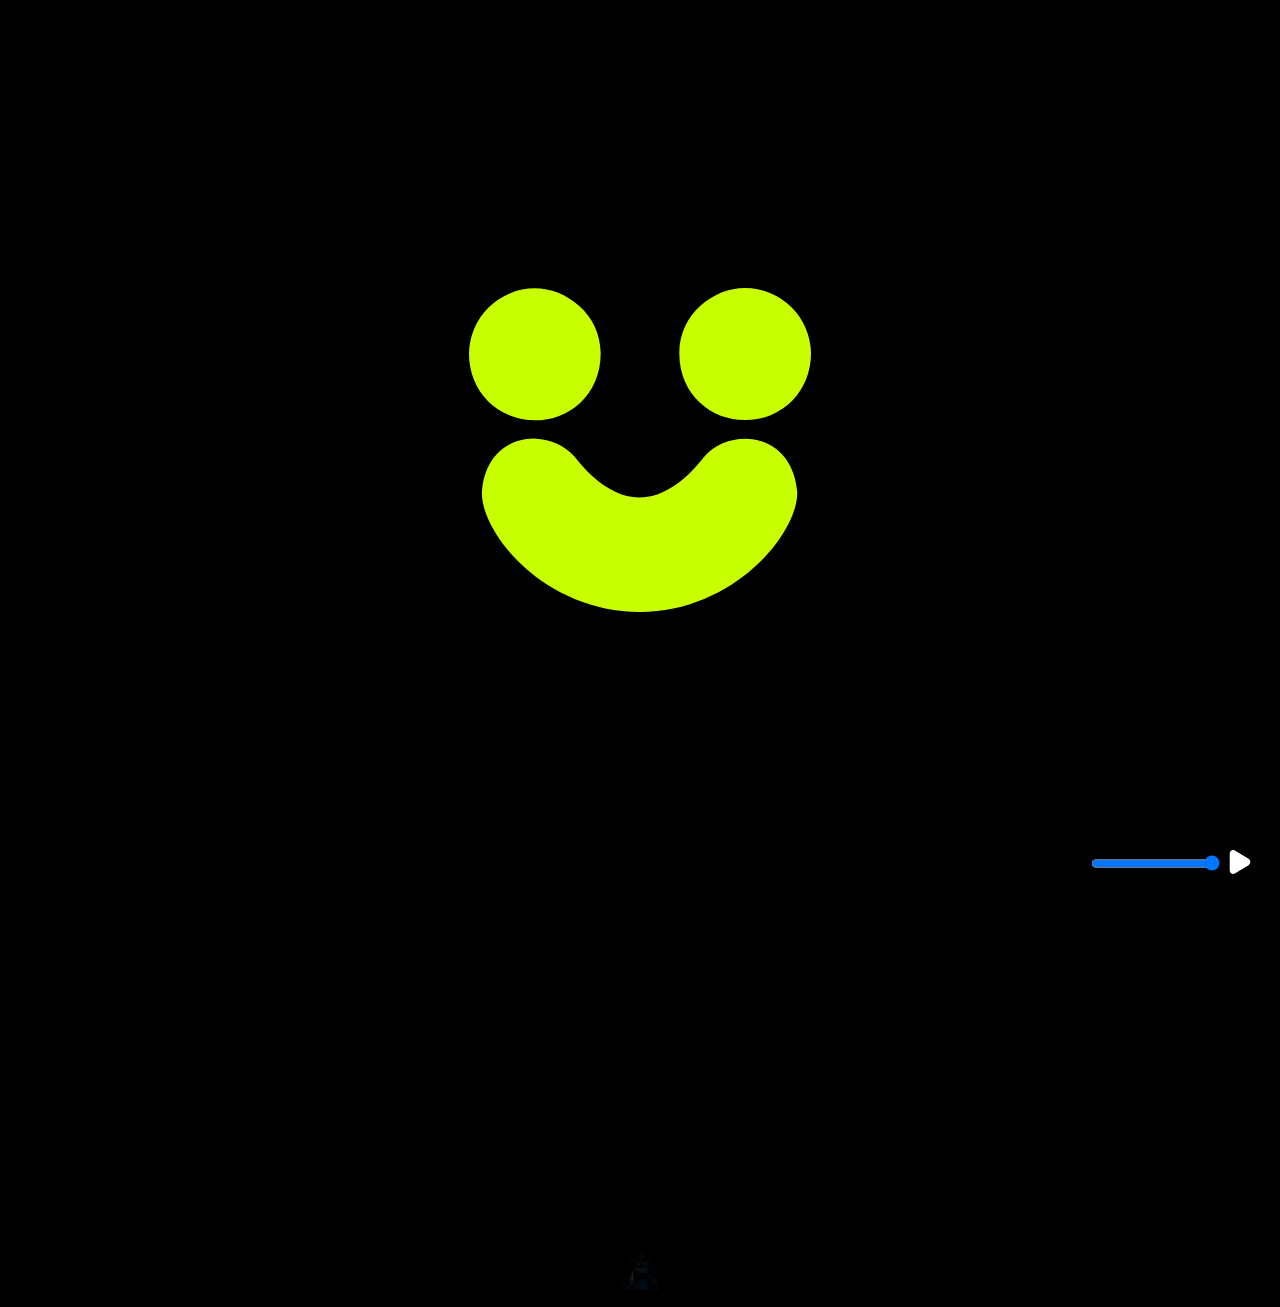
==== index.html @ 1e8f008e "fix #2" ====
<!DOCTYPE html>
<html lang="en">
<head>
    <title>midii's website</title>
    <meta charset="UTF-8">
    <meta property="og:title" content="midii's website">
    <meta name="author" content="midii & Fazzoc">
    <meta name="description" content="this site includes links and everything you need to know about midii">
    <meta property="og:image" content="assets/thumbnail.jpg"/>
    <meta property="og:image:type" content="image/jpeg"/>
    <meta property="og:image:width" content="1280"/>
    <meta property="og:image:height" content="800"/>
    <link rel="icon" href="assets/midii.svg">
    <link rel="stylesheet" href="style.css">
    <meta name="viewport" content="width=device-width, initial-scale=1">
</head>
<body>

    <section id="start" style="position: fixed; background-color: black;">
        <a href="#about"><img alt="midii logo" src="assets/midii.svg" class="logo"></a>
    </section>

    <section id="bear5" style="position: fixed; background-color: black;">
        <div>
            <img src="assets/bear5.webp"> <img src="assets/bear5.webp">
            <img src="assets/bear5.webp"> <img src="assets/bear5.webp">
            <img src="assets/bear5.webp">
            <h1>BEAR5 ATTACK RAHHHHH!!!!!!!!!!</h1> 
            <ul class="button1">
                <a href="#about">◀ back</a> 
            </ul>
        </div>
    </section>

    <p class="midii">midii<br>WORK IN PROGRESS</p>

    <nav class="navbar">
        <a href="#about">About</a>
        <a href="#links">Links</a>
        <a href="#music">Music</a>
        <a href="#business">Business</a>
        <a href="#edt">EDTstudio</a>
    </nav> 

    <ul class="button1">
        <a href="#start">← back</a> 
    </ul>

    <section id="about">
    <div>
        <h2>about me-</h2>
    <p>hello! welcome to my site
        <br>my username is midii / midiinya, my real name is Natalie
        <br>my pronouns are she/her
    </p>
        <p>im Norwegian (living in Norway), half Thai (i dont speak it though),
        <br>trans female, 16, autistic, bisexual, taken
        <br>i like playing games or just doing silly shit with my friends
        <br>i make youtube videos and i stream on twitch
        <br>im also a pngtuber :3 (i wanna become a vtuber one day)
        <br>i make music (usually bitcrushed synthwave)
        <br>and i edit videos (i probably wont edit for anyone else cuz im too busy with my own stuff)
    </p>
        <p>i love synthwave, my favorite artists/bands are:
        <br>Forêt de Vin, Gunship, The Midnight, Carpenter Brut, The Strike
    </p>
        <p>my favorite content creator is SMii7Y, his videos are hilarious and are my biggest inspiration
    </p>
        <p>Mae is the best Fortnite skin</p>
    <br>
        <h2>about site-</h2>
        <p>this website was rebuilt from the ground up from my carrd with the help of Fazzoc,
        <br>including some extra stuff as well (wip)</p>
        <br>site version: 0.80
        </p>
    </div>
    </section>

    <section id="links">
    <div>
        <h2>links to my stuff-</h2>
    <div class="button2">
        <a href="https://www.youtube.com/@midiinya"><img src="assets/youtube.svg">midii</a>
        <a href="https://www.youtube.com/@moremid"><img src="assets/youtube.svg">More Mid</a>
        <a href="https://www.youtube.com/@midiiLIVE"><img src="assets/youtube.svg">midiiLIVE</a>
        <a href="https://pronouns.page/@midii"><img src="assets/PronounsPage.svg">Pronouns.page</a>
        <a href="https://www.twitch.tv/midiinya"><img src="assets/twitch.svg">Twitch</a>
        <a href="https://www.reddit.com/user/midiinya"><img src="assets/reddit.svg">Reddit</a>
        <a href="https://midiinya.bsky.social"><img src="assets/bsky.svg">Bsky</a>
        <a href="https://ko-fi.com/midiinya"><img src="assets/ko-fi.svg">Ko-fi</a>
        <a href="https://open.spotify.com/artist/6ENevJ3PjtaUSoXayQGUvi"><img src="assets/spotify.svg">Spotify</a>
        <a href="https://midii.bandcamp.com"><img src="assets/bandcamp.svg">Bandcamp</a>
        <a href="https://soundcloud.com/midiinya"><img src="assets/soundcloud.svg">Soundcloud</a>
        <a href="https://gamebanana.com/members/1912000"><img src="assets/gamebanana.svg">GameBanana</a>
        <a href="https://midii.newgrounds.com"><img src="assets/newgrounds.svg">Newgrounds</a>
        <a href="https://steamcommunity.com/id/midiinya"><img src="assets/steam.svg">Steam</a>
        <a href="https://www.roblox.com/users/116168381/profile"><img src="assets/roblox.svg">Roblox</a>
        <a href="https://discord.gg/n57dwsB"><img src="assets/discord.svg">Discord Server</a>
    </div>
    </section>

    <section id="music">
    <div>
        <h1>my music-</h1>  <!-- HMMMM, the layout for the song titles seems to be misplaced when in 1 row, will fix in next update --> 
            <h2>albums & EPs:<h2>
            <h2 style="text-align: center;">none yet</h2>
            <h3>singles:<h3>
        <div class="cover-grid">
            <h3>stickwavez</h3>
            <h3>aporia</h3>
                <a href="https://midii.bandcamp.com/album/stickwavez-legacy"><img src="assets/stickwavez.webp" class="cover rotateL"></a>
                <a href="https://open.spotify.com/album/1gKgm4zsXIZEOLqkYs9siy"><img src="assets/cover1.webp" class="cover rotateR"></a>
            <h3>chem</h3>
            <h3>california corndog 강남스타일 게이밍</h3>
                <a href="https://midii.bandcamp.com/album/chem"><img src="assets/PEAK.webp" class="cover rotateL"></a>
                <a href="https://midii.bandcamp.com/track/california-corndog"><img src="assets/cali_corndog.webp" class="cover rotateR"></a>
            <h3>crystalCoda</h3>
            <h3>insight</h3>
                <a href="https://midii.bandcamp.com/track/crystalcoda"><img src="assets/cover1.webp" class="cover rotateL"></a>
                <a href="https://midii.bandcamp.com/track/insight"><img src="assets/cover1.webp" class="cover rotateR"></a>
        </div>
            <p style="text-align: center;">more coming soon!</p>
        </div>
    </section>

    <section id="business">
        <div>
            <h2>business related stuff-</h2>

            <p>contact me at midiinya@gmail.com for business purposes</p>

            <p> refund policy:
            <br> midii or EDTstudio cannot provide refunds on any purchases which do not include physical products.
            </p>
        </div>
    </section>

    <section id="edt">
        <div>
            <h2>EDTstudio-</h2>
            <img alt="" src="assets/EDTstudio.webp" style="width: 250px;">
            <p>EDTstudio (Epic Dump Trucks studio) is a studio i own along with <a href="https://www.youtube.com/@DuskDragonNight75">DuskDN75</a> and <a href="https://linktr.ee/Fazzoc">Fazzoc</a>
        <div class="button2">
            <a href="https://epicdumptrucks.carrd.co/" class="button1"><img src="assets/carrd.svg">EDTstudio Carrd</a>
        </div>
            <p>more info in the carrd above!
            <br>this section will be replaced when we make a website for EDTstudio
            </p>
        </div>
    </section>

     <section id="merch">
        <div>
            <p>surely you jestin</p>
            <img alt="honk honk! :)" src="assets/honk.webp" style=" width:54vh; border-radius: 0.5rem; display: block; margin: auto;">
        </div>
     </section>

    <footer>
        <a href="#bear5"><img alt="BEAR5!!" src="assets/bear5.webp" class="bear5"></a>
    </footer>

    <div id="volume-control">
    <input type="range" id="volume-slider" min="0" max="1" step="0.01" value="1">
        <button id="volume-button">
        <img id="volume-icon" src="assets/play.svg" alt="Play/Pause">
    </button>
    </div>
    
<script src="advanced_stuff.js"></script>
</body>
</html>
---- style.css ----
/* --------------- Web page stuff --------------- */
@font-face {
    font-family: "Baloo";
    src: url('assets/Baloo-Regular.woff2');
    font-display: swap;
}

body {
    font-family: "Baloo";
    font-size: 1.2rem;
    margin-inline: 11vw;
    background-color: black;
    animation: fadeIn 1s forwards;
}

@keyframes fadeIn {
    from { opacity: 0; }
    to { opacity: 1; }
}

* {color: #C8FF00;}

#bear5 * {color: #0081DE;}

.in {text-indent: 2em;}

div {margin-inline: 6vw;}

a {
    user-select: none;
    -webkit-user-drag: none;
}

section {
    display: none;
    height: 100%;
    width: 100%;
    transition: opacity 0.1s cubic-bezier(0, 0, 0.21, 1);
}

section:target {
    display: block;
    z-index: 1;
    transition: all 0.45s cubic-bezier(0, 0, 0.21, 1);
}
/* ---------------------------------------------- */

/* -------------- Site asset stuff -------------- */
.logo {
    position: fixed;
    inset: 0;
    margin: auto;
    width: 38vh;
    transition: width 0.4s ease-in-out;
}

.logo:hover {width: 39vh;}

.midii {
    letter-spacing: 0.6vh;
    font-size: 5.2vh;
    text-align: center;
    margin: 4vh 0 1vh;
}

.bear5 {
    width: 38px;
    opacity: 0.1;
    position: relative;
    margin-top: 100%;
    transition: opacity 3s ease-in-out;
}

.bear5:hover {opacity: 1;}

.cover-grid {
    display: grid;
    grid-template-columns: repeat(2, 32ch);
    gap: 2ch;
    justify-content: center;
    text-align: center;
}

.cover {
    max-width: 32ch;
}

footer {
    display: inline-block;
    text-align: center;
    width: 100%;
    top: 90%;
}

::-webkit-scrollbar {
    width: 6px;
    background-color: black;
    border-radius: 2px;
}
/* ---------------------------------------------- */

/* ------------- interaction stuff -------------- */
[class^="button"], .navbar {
    text-align: center;
    margin: 0;
    padding: 0;
}

[class^="button"] a, .navbar a {
    text-decoration: none;
    display: inline-flex;
    justify-content: center;
    padding: 0 1vh;
    margin: 0.2rem;
    border-radius: 2em;
    font-size: 1.5rem;
    transition: transform 0.125s ease;
}

/* Shared hover effect */
[class^="button"] a:hover, .navbar a:hover {transform: scale(1.05);}

/* Specific button styles */
.button1 a, .navbar a {border: solid 3px;}

.button2 a {
    font-size: 1.6em;
    background-color: #C8FF00;
    color: #000;
}

.navbar a {
    font-size: 1.85rem;
    letter-spacing: 0.18em;
    padding: 0 25px 0 30px;
}

.button2 img {
    width: 1em;
    margin-right: 0.25em;
}

.rotateL, .rotateR {
    rotate: 0;  
    transition: rotate 0.125s ease-in-out;
}

.rotateL:hover {rotate: -2deg;}

.rotateR:hover {rotate: 2deg;}
/* ---------------------------------------------- */

/* ------------ Player related stuff ------------ */
#volume-control {
    position: fixed;
    bottom: 0;
    right: -6vw;
    display: flex;
    padding: 2.5vh;
    z-index: 10;
}

#volume-button {
    background: none;
    border: none;
    cursor: pointer;
}

#volume-icon {width: 24px;}
/* ---------------------------------------------- */

/* ------------ device scaling stuff ------------ */
@media screen and (max-width: 1760px) {
    body {font-size: 1.05rem;}

    .midii {font-size: 3.8vh;}

    .navbar a {font-size: 1.5125rem;}
}

@media screen and (max-width: 980px) {
    body {font-size: 0.9rem;}

    .logo {width: 28vh;}

    .logo:hover {width: 29vh;}

    .midii {font-size: 3.2vh;}

    .navbar a {
        font-size: 1.4rem;
        border-radius: 1em;
    }
}

@media screen and (max-width: 768px) {
    .midii {font-size: 4.3vh;}
    
    .cover-grid {grid-template-columns: 1fr;}
}

@media screen and (max-width: 480px) {
    .logo {width: 20vh;}

    .logo:hover {width: 21vh;}

    .navbar a {
        padding: 0;
        width: 100%;
        border-radius: 1.5em;
    }
}
/* ---------------------------------------------- */
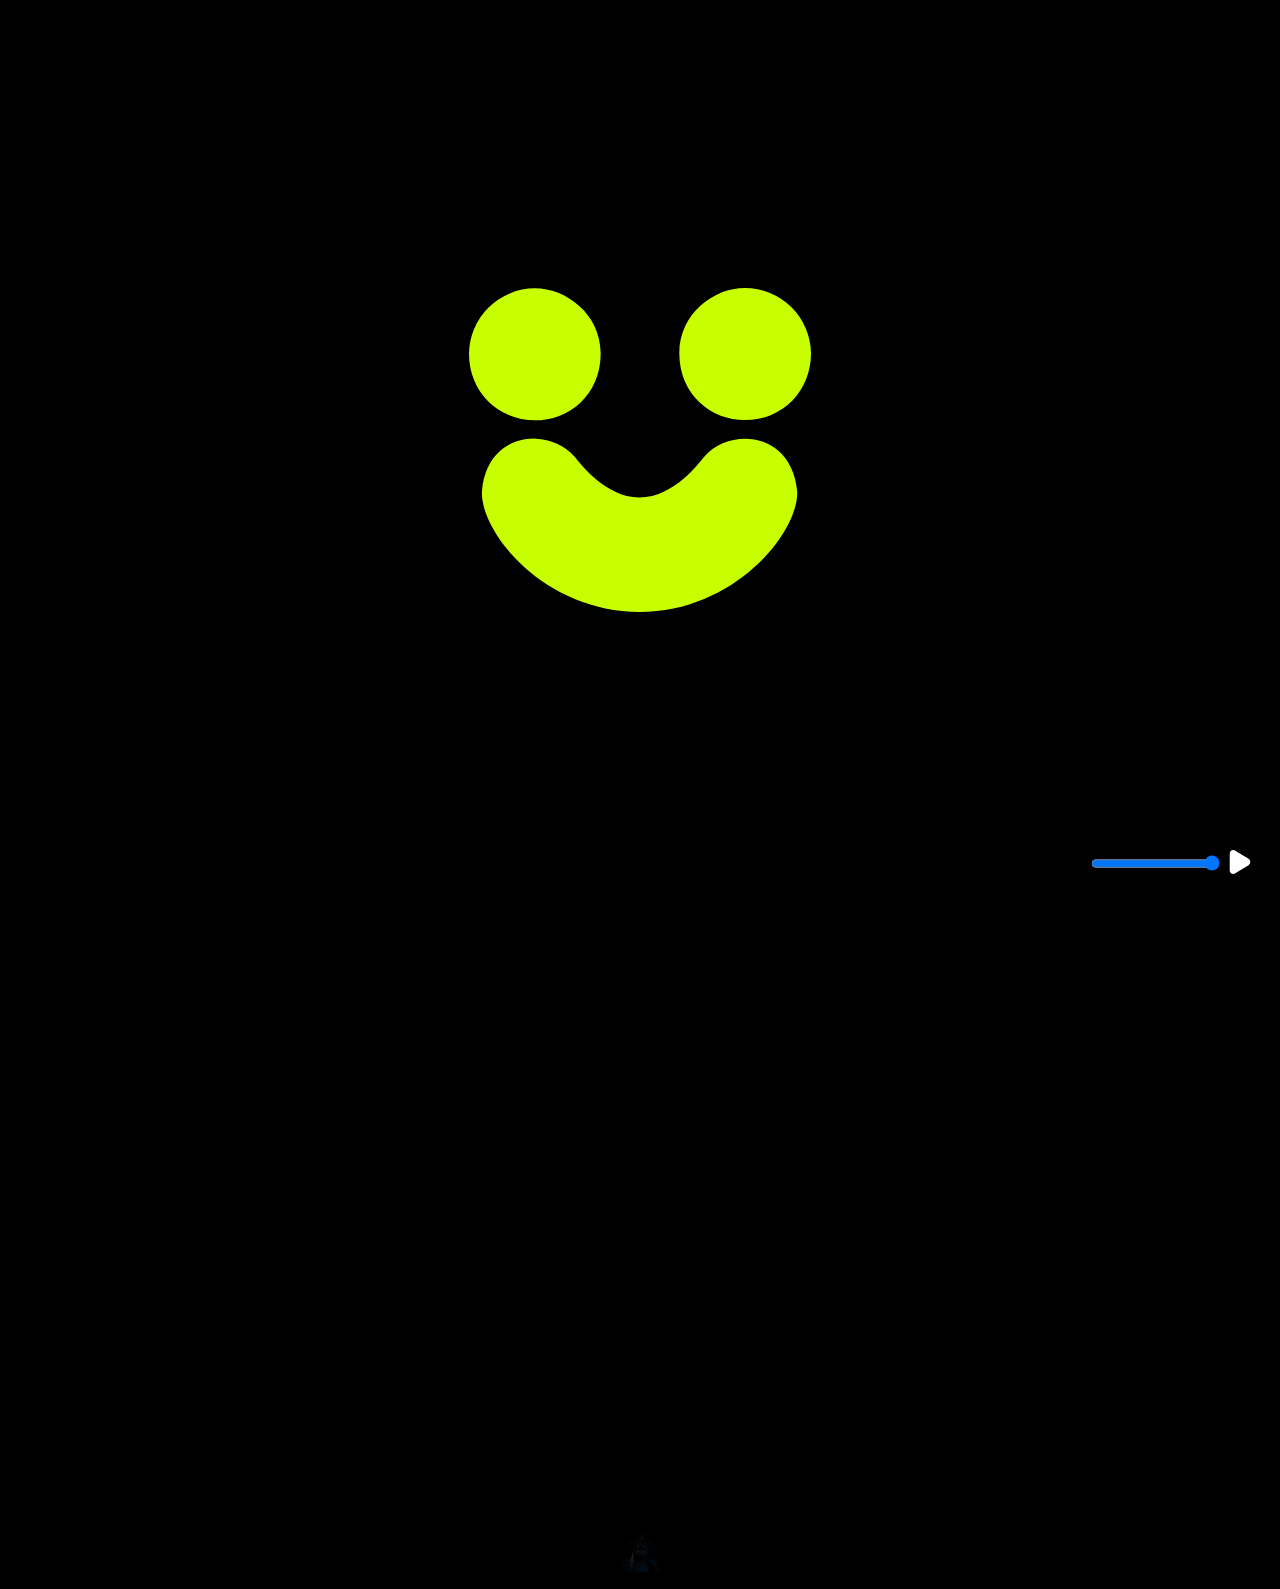
==== commit d5817a5b: "fix #3" ====
--- a/index.html
+++ b/index.html
@@ -16,11 +16,11 @@
 </head>
 <body>
 
-    <section id="start" style="position: fixed; background-color: black;">
+    <section id="start" style="position: absolute; background-color: black;">
         <a href="#about"><img alt="midii logo" src="assets/midii.svg" class="logo"></a>
     </section>
 
-    <section id="bear5" style="position: fixed; background-color: black;">
+    <section id="bear5" style="position: absolute; background-color: black;">
         <div>
             <img src="assets/bear5.webp"> <img src="assets/bear5.webp">
             <img src="assets/bear5.webp"> <img src="assets/bear5.webp">
--- a/style.css
+++ b/style.css
@@ -8,7 +8,7 @@
 body {
     font-family: "Baloo";
     font-size: 1.2rem;
-    margin-inline: 11vw;
+    margin-inline: 0; /* Needs fixing, causes issues with sections, specifically bear5 and start */
     background-color: black;
     animation: fadeIn 1s forwards;
 }
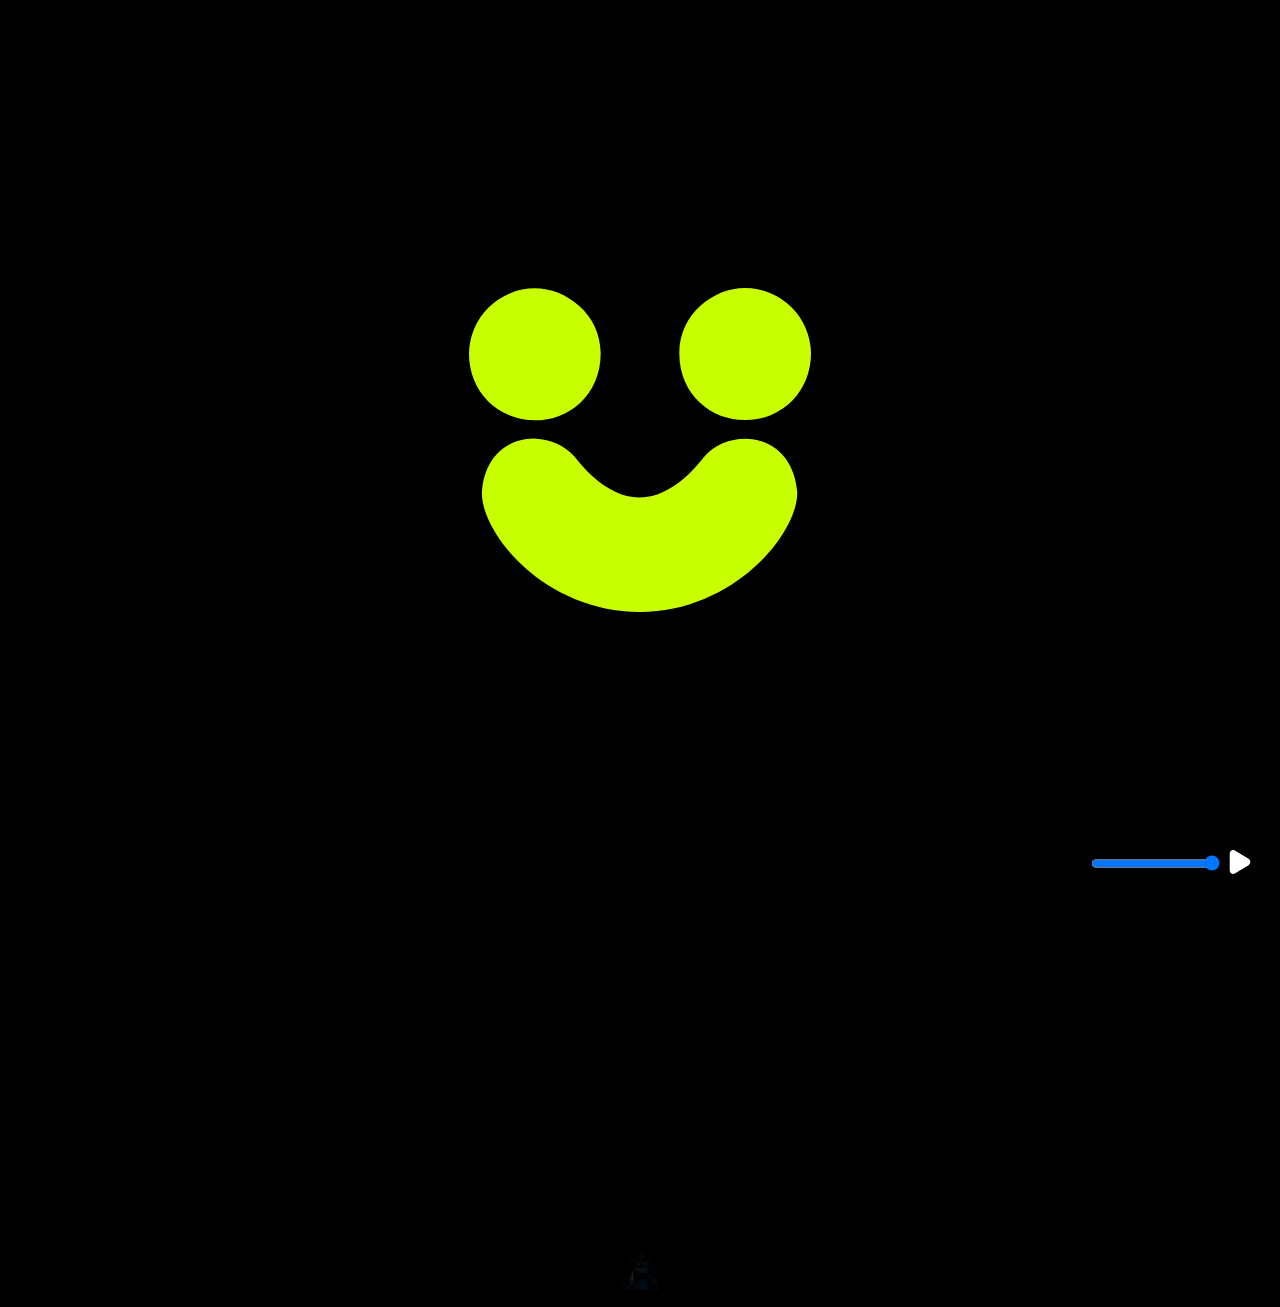
==== commit 0918d544: "temp fix" ====
--- a/index.html
+++ b/index.html
@@ -16,11 +16,11 @@
 </head>
 <body>
 
-    <section id="start" style="position: absolute; background-color: black;">
+    <section id="start" style="position: fixed; background-color: black;">
         <a href="#about"><img alt="midii logo" src="assets/midii.svg" class="logo"></a>
     </section>
 
-    <section id="bear5" style="position: absolute; background-color: black;">
+    <section id="bear5" style="position: absolute; width: 80vw; background-color: black;">
         <div>
             <img src="assets/bear5.webp"> <img src="assets/bear5.webp">
             <img src="assets/bear5.webp"> <img src="assets/bear5.webp">
--- a/style.css
+++ b/style.css
@@ -8,7 +8,7 @@
 body {
     font-family: "Baloo";
     font-size: 1.2rem;
-    margin-inline: 0; /* Needs fixing, causes issues with sections, specifically bear5 and start */
+    margin-inline: 11vw; /* Needs fixing, causes issues with sections, specifically bear5 and start */
     background-color: black;
     animation: fadeIn 1s forwards;
 }
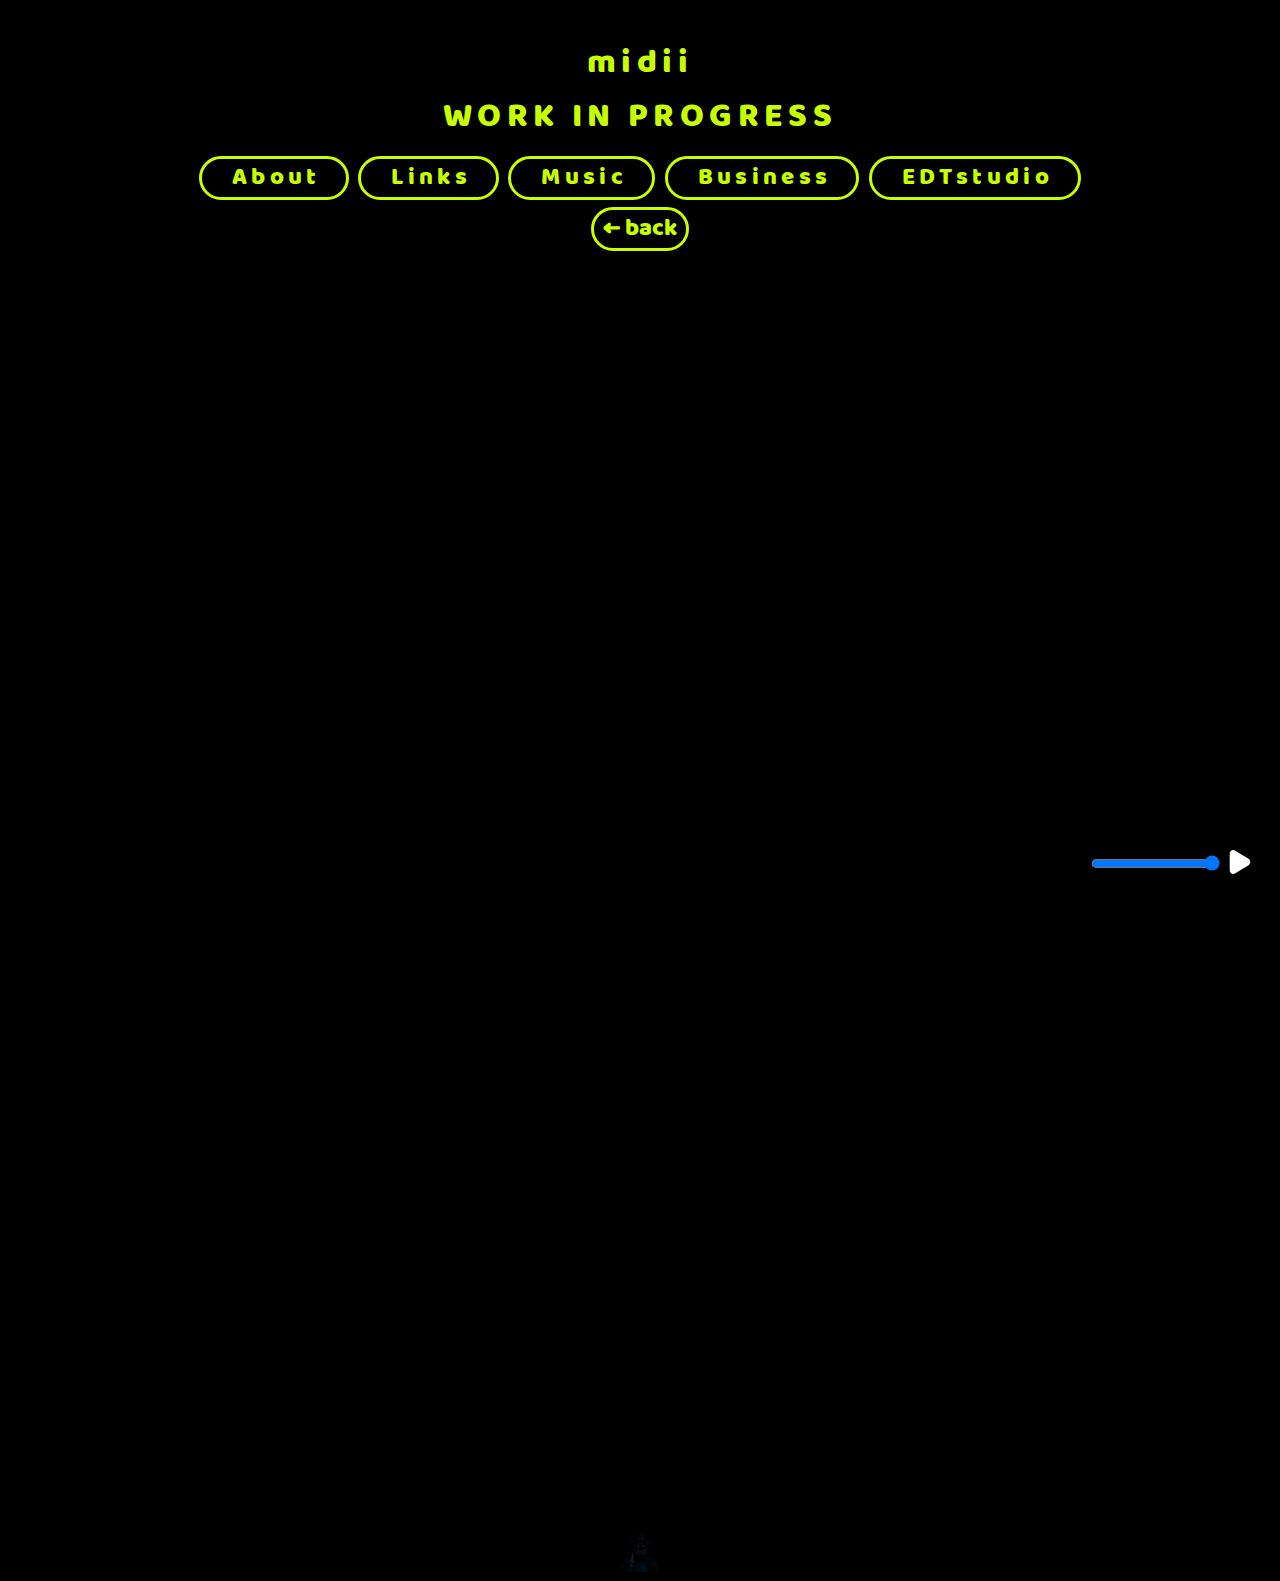
==== commit 55d1eb87: "improved navigation stability, reduce complexity" ====
--- a/index.html
+++ b/index.html
@@ -20,7 +20,7 @@
         <a href="#about"><img alt="midii logo" src="assets/midii.svg" class="logo"></a>
     </section>
 
-    <section id="bear5" style="position: absolute; width: 80vw; background-color: black;">
+    <section id="bear5" style="position: absolute; background-color: black;">
         <div>
             <img src="assets/bear5.webp"> <img src="assets/bear5.webp">
             <img src="assets/bear5.webp"> <img src="assets/bear5.webp">
@@ -54,14 +54,14 @@
         <br>my pronouns are she/her
     </p>
         <p>im Norwegian (living in Norway), half Thai (i dont speak it though),
-        <br>trans female, 16, autistic, bisexual, taken
+        <br>trans female, 16, autistic, lesbian
         <br>i like playing games or just doing silly shit with my friends
         <br>i make youtube videos and i stream on twitch
         <br>im also a pngtuber :3 (i wanna become a vtuber one day)
         <br>i make music (usually bitcrushed synthwave)
         <br>and i edit videos (i probably wont edit for anyone else cuz im too busy with my own stuff)
     </p>
-        <p>i love synthwave, my favorite artists/bands are:
+        <p>i love synthwave music, my favorite artists/bands are:
         <br>Forêt de Vin, Gunship, The Midnight, Carpenter Brut, The Strike
     </p>
         <p>my favorite content creator is SMii7Y, his videos are hilarious and are my biggest inspiration
@@ -71,7 +71,7 @@
         <h2>about site-</h2>
         <p>this website was rebuilt from the ground up from my carrd with the help of Fazzoc,
         <br>including some extra stuff as well (wip)</p>
-        <br>site version: 0.80
+        <br>site version: 0.81
         </p>
     </div>
     </section>
--- a/style.css
+++ b/style.css
@@ -1,21 +1,21 @@
 /* --------------- Web page stuff --------------- */
 @font-face {
-    font-family: "Baloo";
-    src: url('assets/Baloo-Regular.woff2');
-    font-display: swap;
+font-family: "Baloo";
+src: url('assets/Baloo-Regular.woff2');
+font-display: swap;
 }
 
 body {
-    font-family: "Baloo";
-    font-size: 1.2rem;
-    margin-inline: 11vw; /* Needs fixing, causes issues with sections, specifically bear5 and start */
-    background-color: black;
-    animation: fadeIn 1s forwards;
+font-family: "Baloo";
+font-size: 1.2rem;
+margin: auto;
+background-color: black;
+animation: fadeIn 1s forwards;
 }
 
 @keyframes fadeIn {
-    from { opacity: 0; }
-    to { opacity: 1; }
+from { opacity: 0; }
+to { opacity: 1; }
 }
 
 * {color: #C8FF00;}
@@ -27,33 +27,35 @@
 div {margin-inline: 6vw;}
 
 a {
-    user-select: none;
-    -webkit-user-drag: none;
+user-select: none;
+-webkit-user-drag: none;
 }
 
 section {
-    display: none;
-    height: 100%;
-    width: 100%;
-    transition: opacity 0.1s cubic-bezier(0, 0, 0.21, 1);
-}
-
+overflow: hidden;
+height: 0;
+opacity: 0;
+z-index: 0;
+transition: opacity 0.1s cubic-bezier(0, 0, 0.21, 1);
+}
 section:target {
-    display: block;
-    z-index: 1;
-    transition: all 0.45s cubic-bezier(0, 0, 0.21, 1);
+position: relative;
+height: 100%;
+width: 100%;
+z-index: 1;
+opacity: 1;
+transition: opacity 0.45s cubic-bezier(0, 0, 0.21, 1);
 }
 /* ---------------------------------------------- */
 
 /* -------------- Site asset stuff -------------- */
 .logo {
-    position: fixed;
-    inset: 0;
-    margin: auto;
-    width: 38vh;
-    transition: width 0.4s ease-in-out;
-}
-
+position: fixed;
+inset: 0;
+margin: auto;
+width: 38vh;
+transition: width 0.4s ease-in-out;
+}
 .logo:hover {width: 39vh;}
 
 .midii {
@@ -64,57 +66,55 @@
 }
 
 .bear5 {
-    width: 38px;
-    opacity: 0.1;
-    position: relative;
-    margin-top: 100%;
-    transition: opacity 3s ease-in-out;
-}
-
+width: 38px;
+opacity: 0.1;
+position: relative;
+margin-top: 100%;
+transition: opacity 3s ease-in-out;
+}
 .bear5:hover {opacity: 1;}
 
 .cover-grid {
-    display: grid;
-    grid-template-columns: repeat(2, 32ch);
-    gap: 2ch;
-    justify-content: center;
-    text-align: center;
+display: grid;
+grid-template-columns: repeat(2, 32ch);
+gap: 2ch;
+justify-content: center;
+text-align: center;
 }
 
 .cover {
-    max-width: 32ch;
+max-width: 32ch;
 }
 
 footer {
-    display: inline-block;
-    text-align: center;
-    width: 100%;
-    top: 90%;
+display: inline-block;
+text-align: center;
+width: 100%;
+top: 90%;
 }
 
 ::-webkit-scrollbar {
-    width: 6px;
-    background-color: black;
-    border-radius: 2px;
+width: 6px;
+background-color: black;
+border-radius: 2px;
 }
 /* ---------------------------------------------- */
 
 /* ------------- interaction stuff -------------- */
 [class^="button"], .navbar {
-    text-align: center;
-    margin: 0;
-    padding: 0;
-}
-
+text-align: center;
+margin: 0;
+padding: 0;
+}
 [class^="button"] a, .navbar a {
-    text-decoration: none;
-    display: inline-flex;
-    justify-content: center;
-    padding: 0 1vh;
-    margin: 0.2rem;
-    border-radius: 2em;
-    font-size: 1.5rem;
-    transition: transform 0.125s ease;
+text-decoration: none;
+display: inline-flex;
+justify-content: center;
+padding: 0 1vh;
+margin: 0.2rem;
+border-radius: 2em;
+font-size: 1.5rem;
+transition: transform 0.125s ease;
 }
 
 /* Shared hover effect */
@@ -124,25 +124,25 @@
 .button1 a, .navbar a {border: solid 3px;}
 
 .button2 a {
-    font-size: 1.6em;
-    background-color: #C8FF00;
-    color: #000;
+font-size: 1.6em;
+background-color: #C8FF00;
+color: #000;
 }
 
 .navbar a {
-    font-size: 1.85rem;
-    letter-spacing: 0.18em;
-    padding: 0 25px 0 30px;
+font-size: 1.85rem;
+letter-spacing: 0.18em;
+padding: 0 25px 0 30px;
 }
 
 .button2 img {
-    width: 1em;
-    margin-right: 0.25em;
+width: 1em;
+margin-right: 0.25em;
 }
 
 .rotateL, .rotateR {
-    rotate: 0;  
-    transition: rotate 0.125s ease-in-out;
+rotate: 0;  
+transition: rotate 0.125s ease-in-out;
 }
 
 .rotateL:hover {rotate: -2deg;}
@@ -152,18 +152,18 @@
 
 /* ------------ Player related stuff ------------ */
 #volume-control {
-    position: fixed;
-    bottom: 0;
-    right: -6vw;
-    display: flex;
-    padding: 2.5vh;
-    z-index: 10;
+position: fixed;
+bottom: 0;
+right: -6vw;
+display: flex;
+padding: 2.5vh;
+z-index: 10;
 }
 
 #volume-button {
-    background: none;
-    border: none;
-    cursor: pointer;
+background: none;
+border: none;
+cursor: pointer;
 }
 
 #volume-icon {width: 24px;}
@@ -171,11 +171,11 @@
 
 /* ------------ device scaling stuff ------------ */
 @media screen and (max-width: 1760px) {
-    body {font-size: 1.05rem;}
-
-    .midii {font-size: 3.8vh;}
-
-    .navbar a {font-size: 1.5125rem;}
+body {font-size: 1.05rem;}
+
+.midii {font-size: 3.8vh;}
+
+.navbar a {font-size: 1.5125rem;}
 }
 
 @media screen and (max-width: 980px) {
@@ -188,15 +188,15 @@
     .midii {font-size: 3.2vh;}
 
     .navbar a {
-        font-size: 1.4rem;
-        border-radius: 1em;
+    font-size: 1.4rem;
+    border-radius: 1em;
     }
 }
 
 @media screen and (max-width: 768px) {
-    .midii {font-size: 4.3vh;}
+.midii {font-size: 4.3vh;}
     
-    .cover-grid {grid-template-columns: 1fr;}
+.cover-grid {grid-template-columns: 1fr;}
 }
 
 @media screen and (max-width: 480px) {
@@ -205,9 +205,9 @@
     .logo:hover {width: 21vh;}
 
     .navbar a {
-        padding: 0;
-        width: 100%;
-        border-radius: 1.5em;
+    padding: 0;
+    width: 100%;
+    border-radius: 1.5em;
     }
 }
 /* ---------------------------------------------- */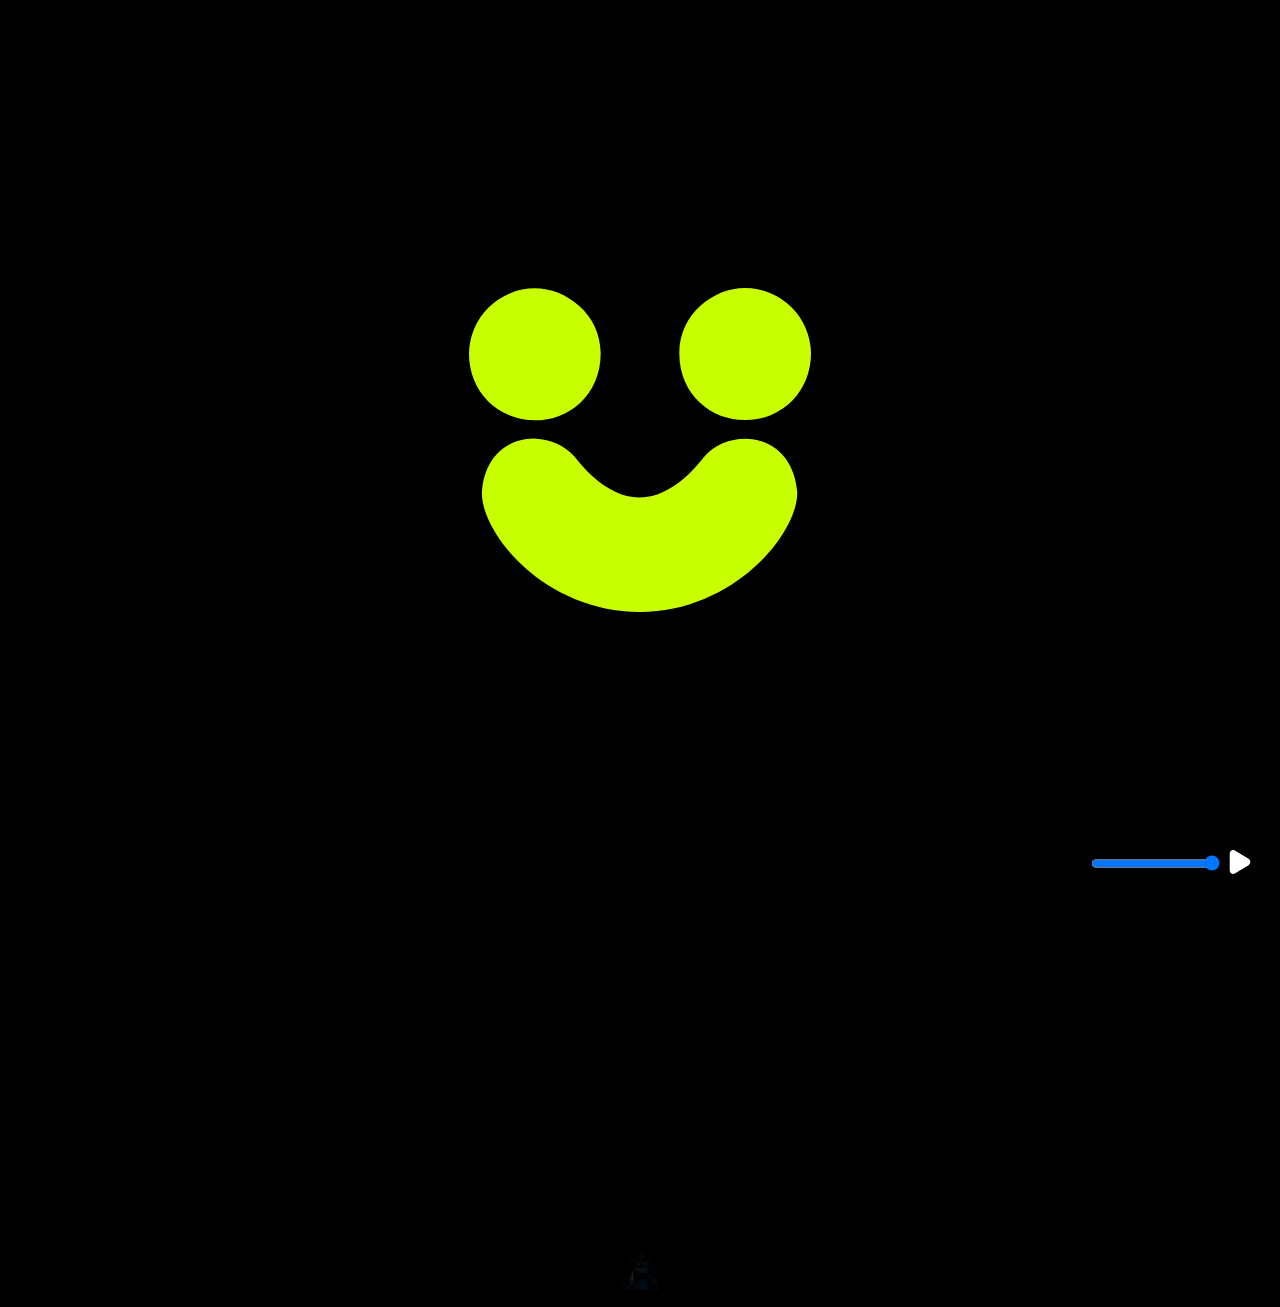
==== commit f39887b3: "Revert "improved navigation stability, reduce complexity"" ====
--- a/index.html
+++ b/index.html
@@ -20,7 +20,7 @@
         <a href="#about"><img alt="midii logo" src="assets/midii.svg" class="logo"></a>
     </section>
 
-    <section id="bear5" style="position: absolute; background-color: black;">
+    <section id="bear5" style="position: absolute; width: 80vw; background-color: black;">
         <div>
             <img src="assets/bear5.webp"> <img src="assets/bear5.webp">
             <img src="assets/bear5.webp"> <img src="assets/bear5.webp">
@@ -71,7 +71,7 @@
         <h2>about site-</h2>
         <p>this website was rebuilt from the ground up from my carrd with the help of Fazzoc,
         <br>including some extra stuff as well (wip)</p>
-        <br>site version: 0.81
+        <br>site version: 0.80
         </p>
     </div>
     </section>
--- a/style.css
+++ b/style.css
@@ -1,21 +1,21 @@
 /* --------------- Web page stuff --------------- */
 @font-face {
-font-family: "Baloo";
-src: url('assets/Baloo-Regular.woff2');
-font-display: swap;
+    font-family: "Baloo";
+    src: url('assets/Baloo-Regular.woff2');
+    font-display: swap;
 }
 
 body {
-font-family: "Baloo";
-font-size: 1.2rem;
-margin: auto;
-background-color: black;
-animation: fadeIn 1s forwards;
+    font-family: "Baloo";
+    font-size: 1.2rem;
+    margin-inline: 11vw; /* Needs fixing, causes issues with sections, specifically bear5 and start */
+    background-color: black;
+    animation: fadeIn 1s forwards;
 }
 
 @keyframes fadeIn {
-from { opacity: 0; }
-to { opacity: 1; }
+    from { opacity: 0; }
+    to { opacity: 1; }
 }
 
 * {color: #C8FF00;}
@@ -27,35 +27,33 @@
 div {margin-inline: 6vw;}
 
 a {
-user-select: none;
--webkit-user-drag: none;
+    user-select: none;
+    -webkit-user-drag: none;
 }
 
 section {
-overflow: hidden;
-height: 0;
-opacity: 0;
-z-index: 0;
-transition: opacity 0.1s cubic-bezier(0, 0, 0.21, 1);
-}
+    display: none;
+    height: 100%;
+    width: 100%;
+    transition: opacity 0.1s cubic-bezier(0, 0, 0.21, 1);
+}
+
 section:target {
-position: relative;
-height: 100%;
-width: 100%;
-z-index: 1;
-opacity: 1;
-transition: opacity 0.45s cubic-bezier(0, 0, 0.21, 1);
+    display: block;
+    z-index: 1;
+    transition: all 0.45s cubic-bezier(0, 0, 0.21, 1);
 }
 /* ---------------------------------------------- */
 
 /* -------------- Site asset stuff -------------- */
 .logo {
-position: fixed;
-inset: 0;
-margin: auto;
-width: 38vh;
-transition: width 0.4s ease-in-out;
-}
+    position: fixed;
+    inset: 0;
+    margin: auto;
+    width: 38vh;
+    transition: width 0.4s ease-in-out;
+}
+
 .logo:hover {width: 39vh;}
 
 .midii {
@@ -66,55 +64,57 @@
 }
 
 .bear5 {
-width: 38px;
-opacity: 0.1;
-position: relative;
-margin-top: 100%;
-transition: opacity 3s ease-in-out;
-}
+    width: 38px;
+    opacity: 0.1;
+    position: relative;
+    margin-top: 100%;
+    transition: opacity 3s ease-in-out;
+}
+
 .bear5:hover {opacity: 1;}
 
 .cover-grid {
-display: grid;
-grid-template-columns: repeat(2, 32ch);
-gap: 2ch;
-justify-content: center;
-text-align: center;
+    display: grid;
+    grid-template-columns: repeat(2, 32ch);
+    gap: 2ch;
+    justify-content: center;
+    text-align: center;
 }
 
 .cover {
-max-width: 32ch;
+    max-width: 32ch;
 }
 
 footer {
-display: inline-block;
-text-align: center;
-width: 100%;
-top: 90%;
+    display: inline-block;
+    text-align: center;
+    width: 100%;
+    top: 90%;
 }
 
 ::-webkit-scrollbar {
-width: 6px;
-background-color: black;
-border-radius: 2px;
+    width: 6px;
+    background-color: black;
+    border-radius: 2px;
 }
 /* ---------------------------------------------- */
 
 /* ------------- interaction stuff -------------- */
 [class^="button"], .navbar {
-text-align: center;
-margin: 0;
-padding: 0;
-}
+    text-align: center;
+    margin: 0;
+    padding: 0;
+}
+
 [class^="button"] a, .navbar a {
-text-decoration: none;
-display: inline-flex;
-justify-content: center;
-padding: 0 1vh;
-margin: 0.2rem;
-border-radius: 2em;
-font-size: 1.5rem;
-transition: transform 0.125s ease;
+    text-decoration: none;
+    display: inline-flex;
+    justify-content: center;
+    padding: 0 1vh;
+    margin: 0.2rem;
+    border-radius: 2em;
+    font-size: 1.5rem;
+    transition: transform 0.125s ease;
 }
 
 /* Shared hover effect */
@@ -124,25 +124,25 @@
 .button1 a, .navbar a {border: solid 3px;}
 
 .button2 a {
-font-size: 1.6em;
-background-color: #C8FF00;
-color: #000;
+    font-size: 1.6em;
+    background-color: #C8FF00;
+    color: #000;
 }
 
 .navbar a {
-font-size: 1.85rem;
-letter-spacing: 0.18em;
-padding: 0 25px 0 30px;
+    font-size: 1.85rem;
+    letter-spacing: 0.18em;
+    padding: 0 25px 0 30px;
 }
 
 .button2 img {
-width: 1em;
-margin-right: 0.25em;
+    width: 1em;
+    margin-right: 0.25em;
 }
 
 .rotateL, .rotateR {
-rotate: 0;  
-transition: rotate 0.125s ease-in-out;
+    rotate: 0;  
+    transition: rotate 0.125s ease-in-out;
 }
 
 .rotateL:hover {rotate: -2deg;}
@@ -152,18 +152,18 @@
 
 /* ------------ Player related stuff ------------ */
 #volume-control {
-position: fixed;
-bottom: 0;
-right: -6vw;
-display: flex;
-padding: 2.5vh;
-z-index: 10;
+    position: fixed;
+    bottom: 0;
+    right: -6vw;
+    display: flex;
+    padding: 2.5vh;
+    z-index: 10;
 }
 
 #volume-button {
-background: none;
-border: none;
-cursor: pointer;
+    background: none;
+    border: none;
+    cursor: pointer;
 }
 
 #volume-icon {width: 24px;}
@@ -171,11 +171,11 @@
 
 /* ------------ device scaling stuff ------------ */
 @media screen and (max-width: 1760px) {
-body {font-size: 1.05rem;}
-
-.midii {font-size: 3.8vh;}
-
-.navbar a {font-size: 1.5125rem;}
+    body {font-size: 1.05rem;}
+
+    .midii {font-size: 3.8vh;}
+
+    .navbar a {font-size: 1.5125rem;}
 }
 
 @media screen and (max-width: 980px) {
@@ -188,15 +188,15 @@
     .midii {font-size: 3.2vh;}
 
     .navbar a {
-    font-size: 1.4rem;
-    border-radius: 1em;
+        font-size: 1.4rem;
+        border-radius: 1em;
     }
 }
 
 @media screen and (max-width: 768px) {
-.midii {font-size: 4.3vh;}
+    .midii {font-size: 4.3vh;}
     
-.cover-grid {grid-template-columns: 1fr;}
+    .cover-grid {grid-template-columns: 1fr;}
 }
 
 @media screen and (max-width: 480px) {
@@ -205,9 +205,9 @@
     .logo:hover {width: 21vh;}
 
     .navbar a {
-    padding: 0;
-    width: 100%;
-    border-radius: 1.5em;
+        padding: 0;
+        width: 100%;
+        border-radius: 1.5em;
     }
 }
 /* ---------------------------------------------- */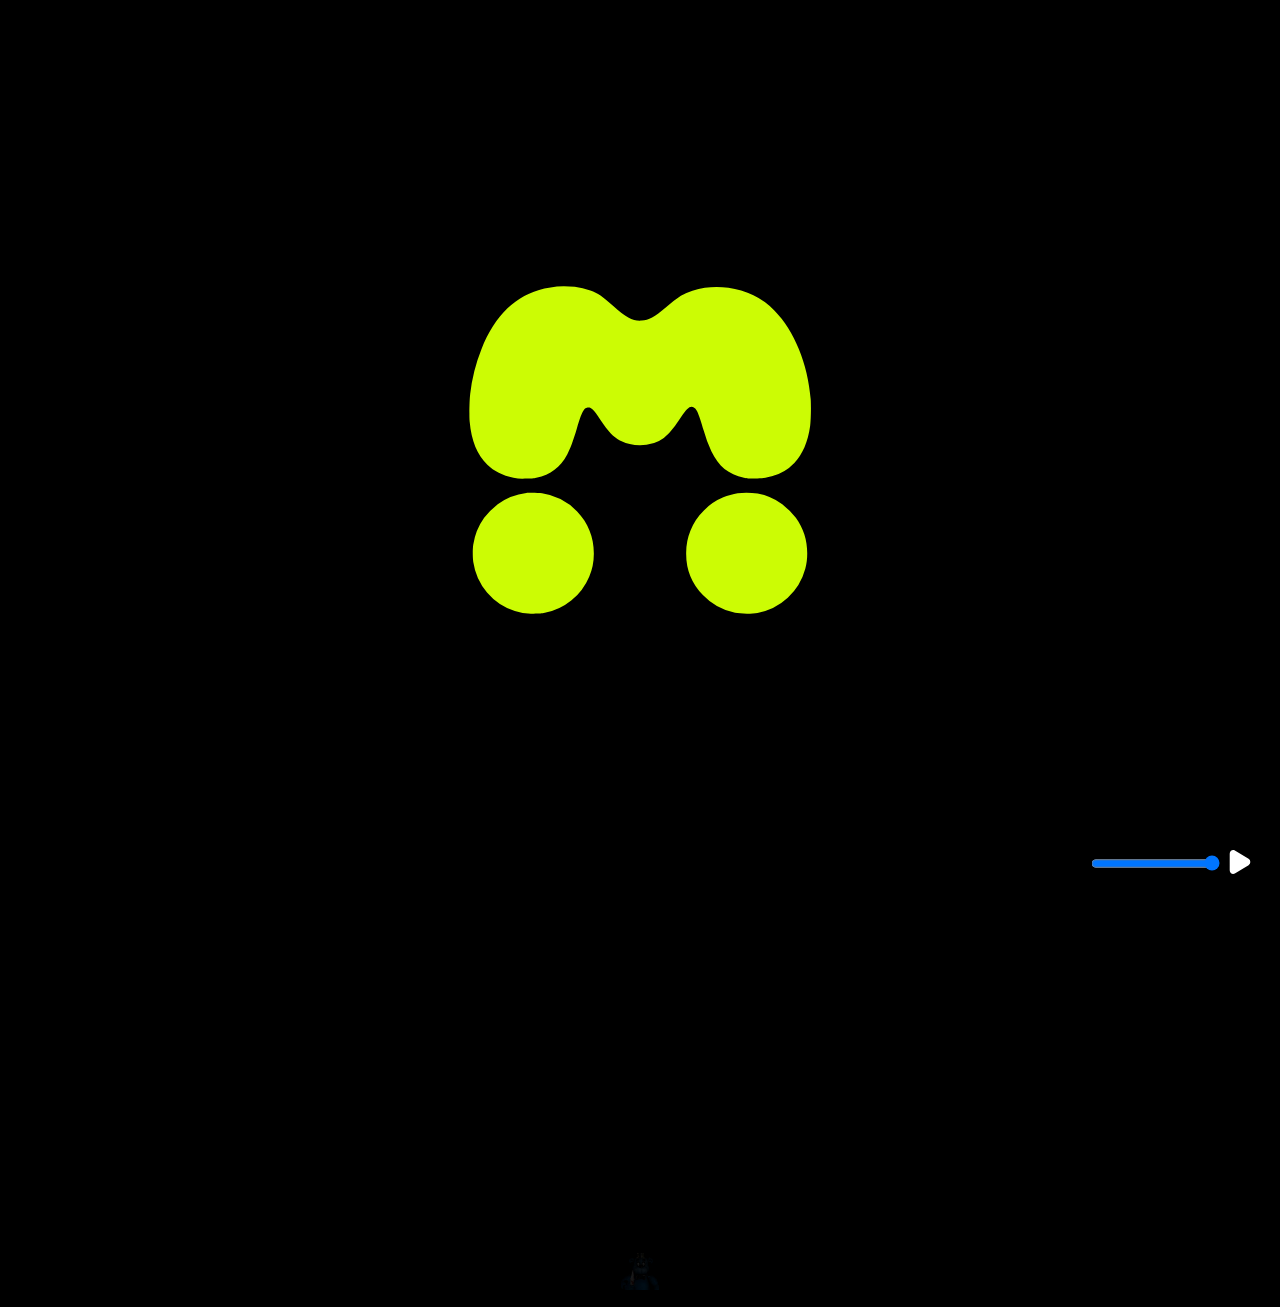
==== commit 5f68e8ef: "formatting changes, cleanup, more stable page switching, logo change" ====
--- a/index.html
+++ b/index.html
@@ -16,11 +16,7 @@
 </head>
 <body>
 
-    <section id="start" style="position: fixed; background-color: black;">
-        <a href="#about"><img alt="midii logo" src="assets/midii.svg" class="logo"></a>
-    </section>
-
-    <section id="bear5" style="position: absolute; width: 80vw; background-color: black;">
+    <section id="bear5" style="position: absolute; background-color: black;">
         <div>
             <img src="assets/bear5.webp"> <img src="assets/bear5.webp">
             <img src="assets/bear5.webp"> <img src="assets/bear5.webp">
@@ -30,6 +26,10 @@
                 <a href="#about">◀ back</a> 
             </ul>
         </div>
+    </section>
+
+    <section id="start" style="position: fixed; background-color: black;">
+        <a href="#about"><img alt="midii logo" src="assets/midii.svg" class="logo"></a>
     </section>
 
     <p class="midii">midii<br>WORK IN PROGRESS</p>
@@ -71,7 +71,7 @@
         <h2>about site-</h2>
         <p>this website was rebuilt from the ground up from my carrd with the help of Fazzoc,
         <br>including some extra stuff as well (wip)</p>
-        <br>site version: 0.80
+        <br>site version: 0.81
         </p>
     </div>
     </section>
@@ -167,6 +167,6 @@
     </button>
     </div>
     
-<script src="advanced_stuff.js"></script>
+<script src="advanced_stuff.js" defer></script>
 </body>
 </html>--- a/style.css
+++ b/style.css
@@ -1,21 +1,21 @@
 /* --------------- Web page stuff --------------- */
 @font-face {
-    font-family: "Baloo";
-    src: url('assets/Baloo-Regular.woff2');
-    font-display: swap;
+font-family: "Baloo";
+src: url('assets/Baloo-Regular.woff2');
+font-display: swap;
 }
 
 body {
-    font-family: "Baloo";
-    font-size: 1.2rem;
-    margin-inline: 11vw; /* Needs fixing, causes issues with sections, specifically bear5 and start */
-    background-color: black;
-    animation: fadeIn 1s forwards;
+font-family: "Baloo";
+font-size: 1.2rem;
+margin-inline: 11vw;
+background-color: black;
+animation: fadeIn 1s forwards;
 }
 
 @keyframes fadeIn {
-    from { opacity: 0; }
-    to { opacity: 1; }
+from { opacity: 0; }
+to { opacity: 1; }
 }
 
 * {color: #C8FF00;}
@@ -27,122 +27,115 @@
 div {margin-inline: 6vw;}
 
 a {
-    user-select: none;
-    -webkit-user-drag: none;
+user-select: none;
+-webkit-user-drag: none;
 }
 
 section {
-    display: none;
-    height: 100%;
-    width: 100%;
-    transition: opacity 0.1s cubic-bezier(0, 0, 0.21, 1);
-}
-
+display: none;
+height: 100%;
+width: 100%;
+transition: opacity 0.1s cubic-bezier(0, 0, 0.21, 1);
+}
 section:target {
-    display: block;
-    z-index: 1;
-    transition: all 0.45s cubic-bezier(0, 0, 0.21, 1);
+display: block;
+z-index: 1;
+transition: all 0.45s cubic-bezier(0, 0, 0.21, 1);
 }
 /* ---------------------------------------------- */
 
 /* -------------- Site asset stuff -------------- */
 .logo {
-    position: fixed;
-    inset: 0;
-    margin: auto;
-    width: 38vh;
-    transition: width 0.4s ease-in-out;
-}
-
+position: fixed;
+inset: 0;
+margin: auto;
+width: 38vh;
+transition: width 0.4s ease-in-out;
+}
 .logo:hover {width: 39vh;}
 
 .midii {
-    letter-spacing: 0.6vh;
-    font-size: 5.2vh;
-    text-align: center;
-    margin: 4vh 0 1vh;
+letter-spacing: 0.6vh;
+font-size: 5.2vh;
+text-align: center;
+margin: 4vh 0 1vh;
 }
 
 .bear5 {
-    width: 38px;
-    opacity: 0.1;
-    position: relative;
-    margin-top: 100%;
-    transition: opacity 3s ease-in-out;
-}
-
+width: 38px;
+opacity: 0.1;
+position: relative;
+margin-top: 100%;
+transition: opacity 3s ease-in-out;
+}
 .bear5:hover {opacity: 1;}
 
 .cover-grid {
-    display: grid;
-    grid-template-columns: repeat(2, 32ch);
-    gap: 2ch;
-    justify-content: center;
-    text-align: center;
+display: grid;
+grid-template-columns: repeat(2, 32ch);
+gap: 2ch;
+justify-content: center;
+text-align: center;
 }
 
 .cover {
-    max-width: 32ch;
+max-width: 32ch;
 }
 
 footer {
-    display: inline-block;
-    text-align: center;
-    width: 100%;
-    top: 90%;
+display: block;
+text-align: center;
+top: 0;
 }
 
 ::-webkit-scrollbar {
-    width: 6px;
-    background-color: black;
-    border-radius: 2px;
+width: 6px;
+background-color: black;
+border-radius: 2px;
 }
 /* ---------------------------------------------- */
 
 /* ------------- interaction stuff -------------- */
 [class^="button"], .navbar {
-    text-align: center;
-    margin: 0;
-    padding: 0;
-}
-
+text-align: center;
+margin: 0;
+padding: 0;
+}
 [class^="button"] a, .navbar a {
-    text-decoration: none;
-    display: inline-flex;
-    justify-content: center;
-    padding: 0 1vh;
-    margin: 0.2rem;
-    border-radius: 2em;
-    font-size: 1.5rem;
-    transition: transform 0.125s ease;
-}
-
-/* Shared hover effect */
+text-decoration: none;
+display: inline-flex;
+justify-content: center;
+padding: 0 1vh;
+margin: 0.2rem;
+border-radius: 2em;
+font-size: 1.5rem;
+transition: transform 0.125s ease;
+}
+
 [class^="button"] a:hover, .navbar a:hover {transform: scale(1.05);}
 
-/* Specific button styles */
 .button1 a, .navbar a {border: solid 3px;}
 
 .button2 a {
-    font-size: 1.6em;
-    background-color: #C8FF00;
-    color: #000;
+font-size: 1.6em;
+background-color: #C8FF00;
+color: #000;
 }
 
 .navbar a {
-    font-size: 1.85rem;
-    letter-spacing: 0.18em;
-    padding: 0 25px 0 30px;
+font-size: 1.85rem;
+letter-spacing: 0.18em;
+padding: 0 25px 0 30px;
 }
 
 .button2 img {
-    width: 1em;
-    margin-right: 0.25em;
+width: 1em;
+margin-right: 0.25em;
 }
 
 .rotateL, .rotateR {
-    rotate: 0;  
-    transition: rotate 0.125s ease-in-out;
+rotate: 0;  
+transition: rotate 0.125s ease-in-out;
 }
 
 .rotateL:hover {rotate: -2deg;}
@@ -152,18 +145,18 @@
 
 /* ------------ Player related stuff ------------ */
 #volume-control {
-    position: fixed;
-    bottom: 0;
-    right: -6vw;
-    display: flex;
-    padding: 2.5vh;
-    z-index: 10;
+position: fixed;
+bottom: 0;
+right: -6vw;
+display: flex;
+padding: 2.5vh;
+z-index: 10;
 }
 
 #volume-button {
-    background: none;
-    border: none;
-    cursor: pointer;
+background: none;
+border: none;
+cursor: pointer;
 }
 
 #volume-icon {width: 24px;}
@@ -171,11 +164,11 @@
 
 /* ------------ device scaling stuff ------------ */
 @media screen and (max-width: 1760px) {
-    body {font-size: 1.05rem;}
-
-    .midii {font-size: 3.8vh;}
-
-    .navbar a {font-size: 1.5125rem;}
+body {font-size: 1.05rem;}
+
+.midii {font-size: 3.8vh;}
+
+.navbar a {font-size: 1.5125rem;}
 }
 
 @media screen and (max-width: 980px) {
@@ -188,15 +181,15 @@
     .midii {font-size: 3.2vh;}
 
     .navbar a {
-        font-size: 1.4rem;
-        border-radius: 1em;
+    font-size: 1.4rem;
+    border-radius: 1em;
     }
 }
 
 @media screen and (max-width: 768px) {
-    .midii {font-size: 4.3vh;}
+.midii {font-size: 4.3vh;}
     
-    .cover-grid {grid-template-columns: 1fr;}
+.cover-grid {grid-template-columns: 1fr;}
 }
 
 @media screen and (max-width: 480px) {
@@ -205,9 +198,9 @@
     .logo:hover {width: 21vh;}
 
     .navbar a {
-        padding: 0;
-        width: 100%;
-        border-radius: 1.5em;
+    padding: 0;
+    width: 100%;
+    border-radius: 1.5em;
     }
 }
 /* ---------------------------------------------- */